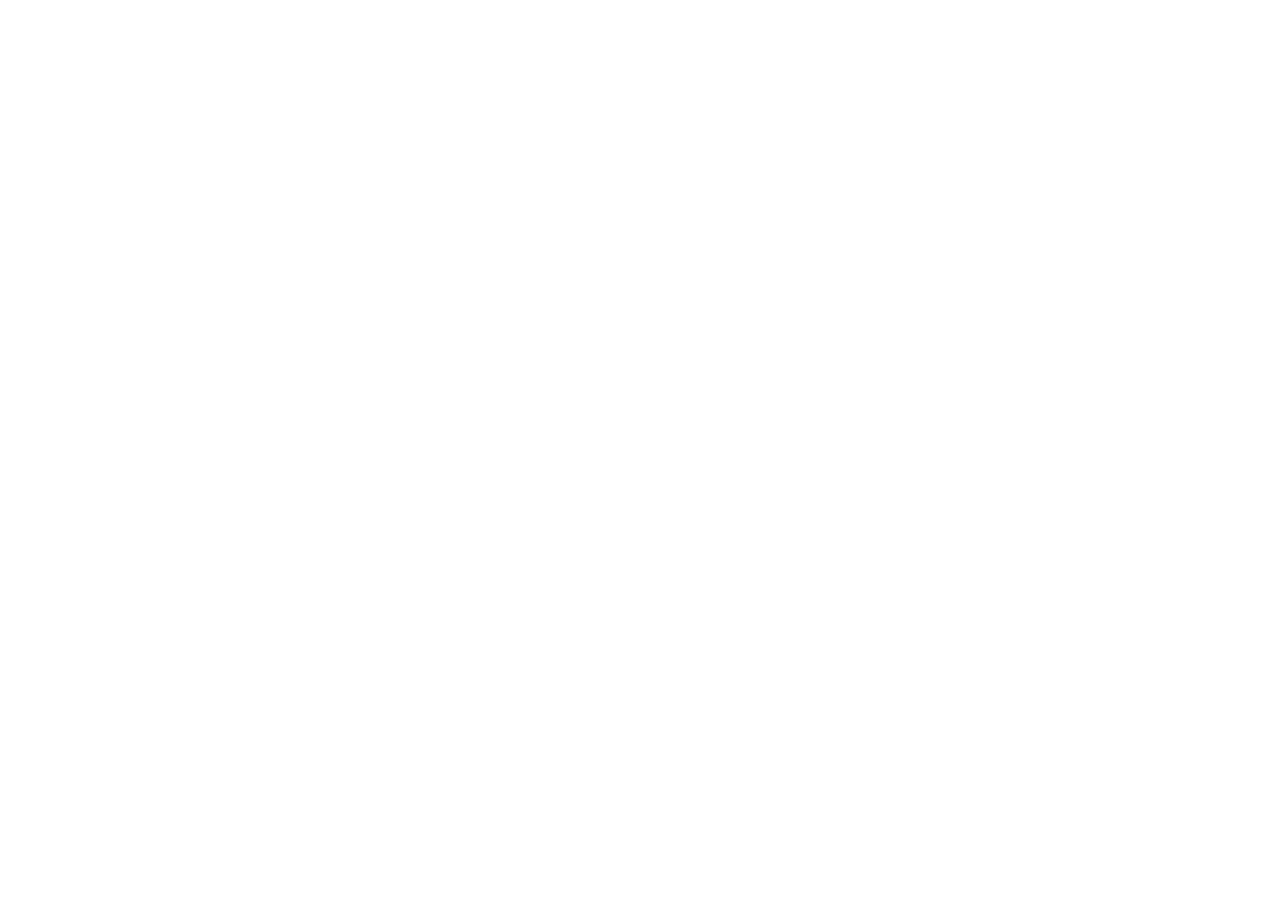
==== index.html @ dddb8a3d "Update index.html" ====
<!DOCTYPE html>
<html lang="en">
<head>
  <meta charset="UTF-8">
  <meta name="viewport" content="width=device-width, initial-scale=1.0">
  <title>Project</title>
  
  <!-- STYLES -->
  <link rel="stylesheet" href="css/normalize.css">
  <link rel="stylesheet" href="css/style.css">
</head>
<body>
  
  <script src="js/main.js"></script>
</body>
</html>
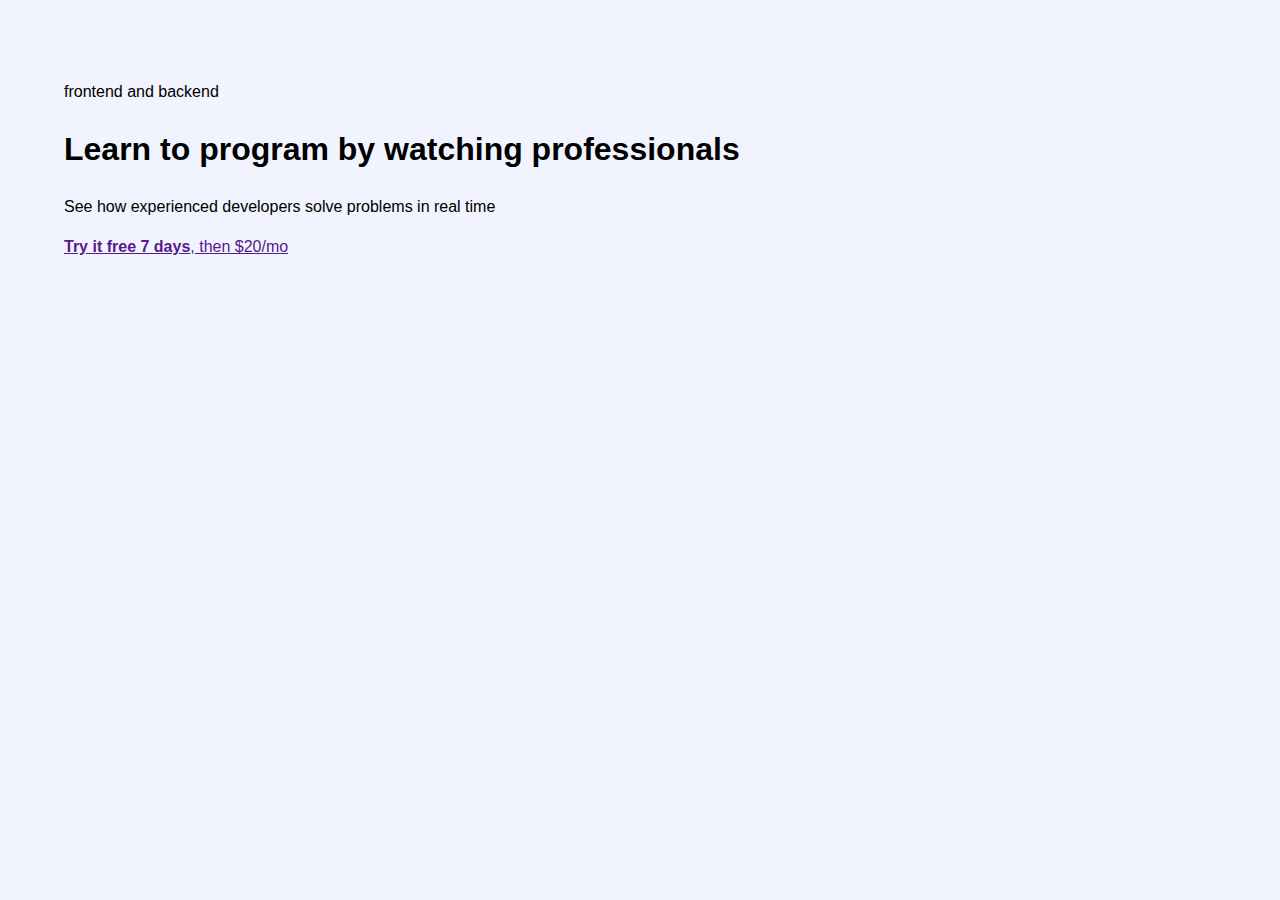
==== commit f5f9c26e: "Add face fonts" ====
--- a/index.html
+++ b/index.html
@@ -3,13 +3,33 @@
 <head>
   <meta charset="UTF-8">
   <meta name="viewport" content="width=device-width, initial-scale=1.0">
-  <title>Project</title>
+  <title>Intro-form</title>
   
   <!-- STYLES -->
   <link rel="stylesheet" href="css/normalize.css">
   <link rel="stylesheet" href="css/style.css">
 </head>
 <body>
+  <div class="main-content">
+    <div class="container">
+      <div class="intro-page">
+        <!-- HERO -->
+        <div class="hero">
+          <div class="hero-main">
+            <div class="hero-badge">frontend and backend</div>
+            <h1 class="hero-heading">Learn to program by watching professionals</h1>
+            <p class="hero-text">See how experienced developers solve problems in real time</p>
+          </div>
+          <div class="hero-bottom">
+            <a href="" class="hero-bottom-link"><strong>Try it free 7 days</strong>, then $20/mo</a>
+          </div>
+        </div>
+      
+        <!-- FORM -->
+        <div class="form"></div>
+      </div>
+    </div>
+  </div>
   
   <script src="js/main.js"></script>
 </body>
--- a/css/style.css
+++ b/css/style.css
@@ -0,0 +1,99 @@
+/* FONTS */
+@font-face {
+  font-family: "../fonts/Inter";
+  src: url("../fonts/Inter-Medium.woff2") format("woff2"),
+      url("../fonts/Inter-Medium.woff") format("woff");
+  font-weight: 500;
+  font-style: normal;
+  font-display: swap;
+}
+
+@font-face {
+  font-family: "../fonts/Inter";
+  src: url("../fonts/Inter-Regular.woff2") format("woff2"),
+      url("../fonts/Inter-Regular.woff") format("woff");
+  font-weight: normal;
+  font-style: normal;
+  font-display: swap;
+}
+
+@font-face {
+  font-family: "../fonts/Inter";
+  src: url("../fonts/Inter-SemiBold.woff2") format("woff2"),
+      url("../fonts/Inter-SemiBold.woff") format("woff");
+  font-weight: 600;
+  font-style: normal;
+  font-display: swap;
+}
+
+@font-face {
+  font-family: "../fonts/Inter";
+  src: url("../fonts/Inter-Bold.woff2") format("woff2"),
+      url("../fonts/Inter-Bold.woff") format("woff");
+  font-weight: bold;
+  font-style: normal;
+  font-display: swap;
+}
+
+
+
+
+/* CUSTOM PROPS */
+:root{
+  --red: #f03535;
+  --green: #4dc490;
+  --blue: #655af2;
+  --body-bg: #f1f4ff;
+  --text-color: #000;
+}
+/* GLOBAL STYLES */
+html {
+  box-sizing: border-box;
+  height: 100%;
+  scroll-behavior: smooth;
+}
+
+*,
+*::before,
+*::after {
+  box-sizing: inherit;
+}
+
+body {
+  height: 100%;
+  display: flex;
+  flex-direction: column;
+  font-family: "Inter","Arial", sans-serif;
+  font-size: 16px;
+  line-height: 1.5;
+  color: #222;
+  padding: 0;
+  margin: 0;
+  background-color: var(--body-bg);
+  color: var(--text-color);
+}
+
+img {
+  min-width: 100%;
+  height: auto;
+}
+
+/* CONTAINER */
+.container{
+  width: 100%;
+  max-width: 1192px;
+  padding-left: 20px;
+  padding-right: 20px;
+  margin-left: auto;
+  margin-right: auto;
+}
+
+/* MAIN-CONTENT */
+.main-content{
+  padding: 80px 0;
+  flex-grow: 1;
+}
+
+.content{
+  flex-grow: 1;
+}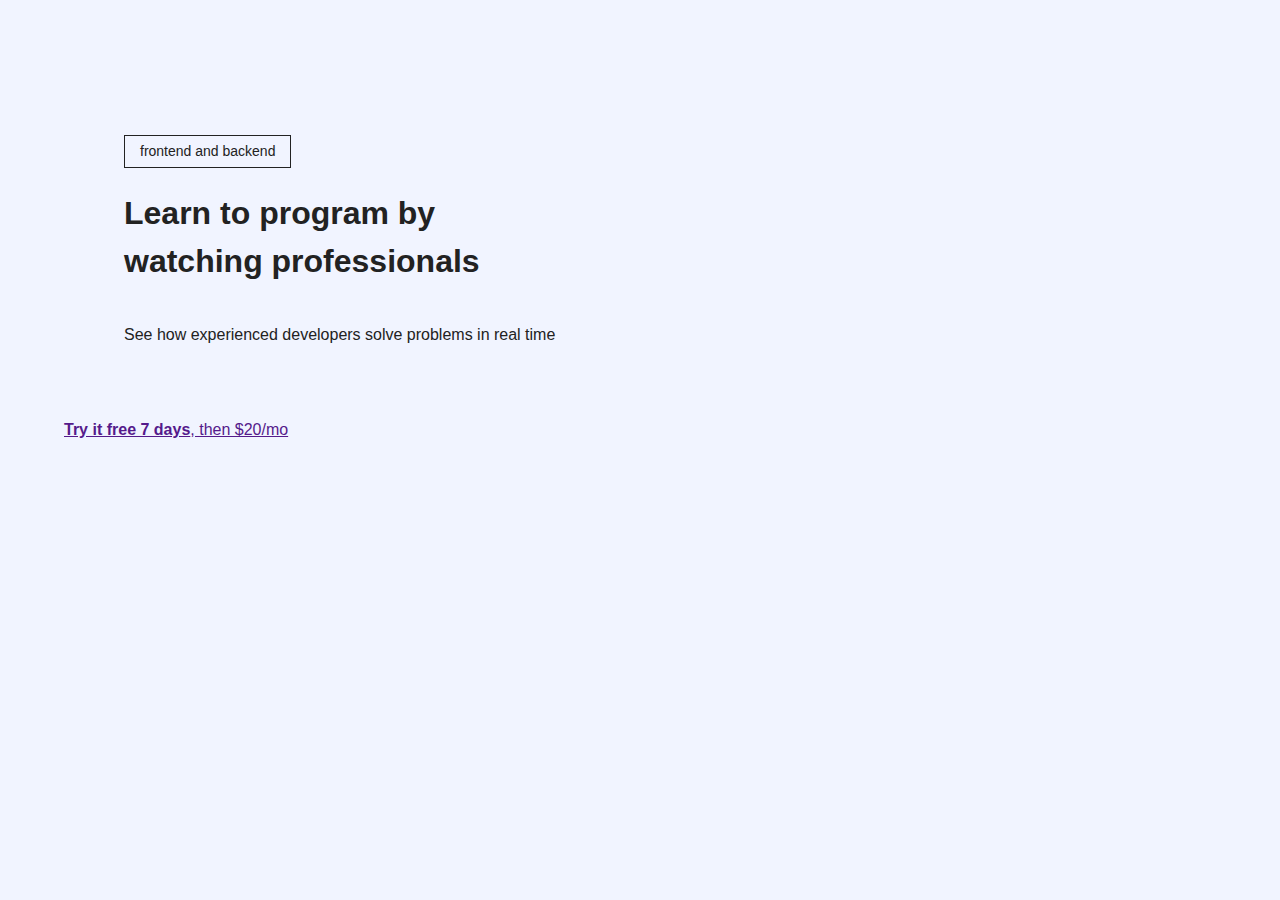
==== commit 61247c9f: "aa" ====
--- a/index.html
+++ b/index.html
@@ -9,6 +9,7 @@
   <link rel="stylesheet" href="css/normalize.css">
   <link rel="stylesheet" href="css/style.css">
 </head>
+
 <body>
   <div class="main-content">
     <div class="container">
--- a/css/style.css
+++ b/css/style.css
@@ -96,4 +96,55 @@
 
 .content{
   flex-grow: 1;
+}
+
+.main-content {
+}
+
+.container {
+}
+
+.intro-page {
+  display: flex;
+}
+
+.hero {
+  --text-color: #222;
+  
+  display: flex;
+  flex-direction: column;
+  width: 100%;
+  max-width: 570px;
+  border-radius: 20px;
+  color: var(--text-color);
+}
+
+.hero-main {
+  display: flex;
+  flex-direction: column;
+  align-items: flex-start;
+  flex-grow: 1;
+  padding: 55px 60px;
+}
+
+.hero-badge {
+  padding: 5px 15px;
+  border: 1px solid var(--text-color);
+  font-size: 14px;
+  font-weight: 500;
+}
+
+.hero-heading {
+}
+
+.hero-text {
+}
+
+.hero-bottom {
+}
+
+.hero-bottom-link {
+}
+
+.form {
 }